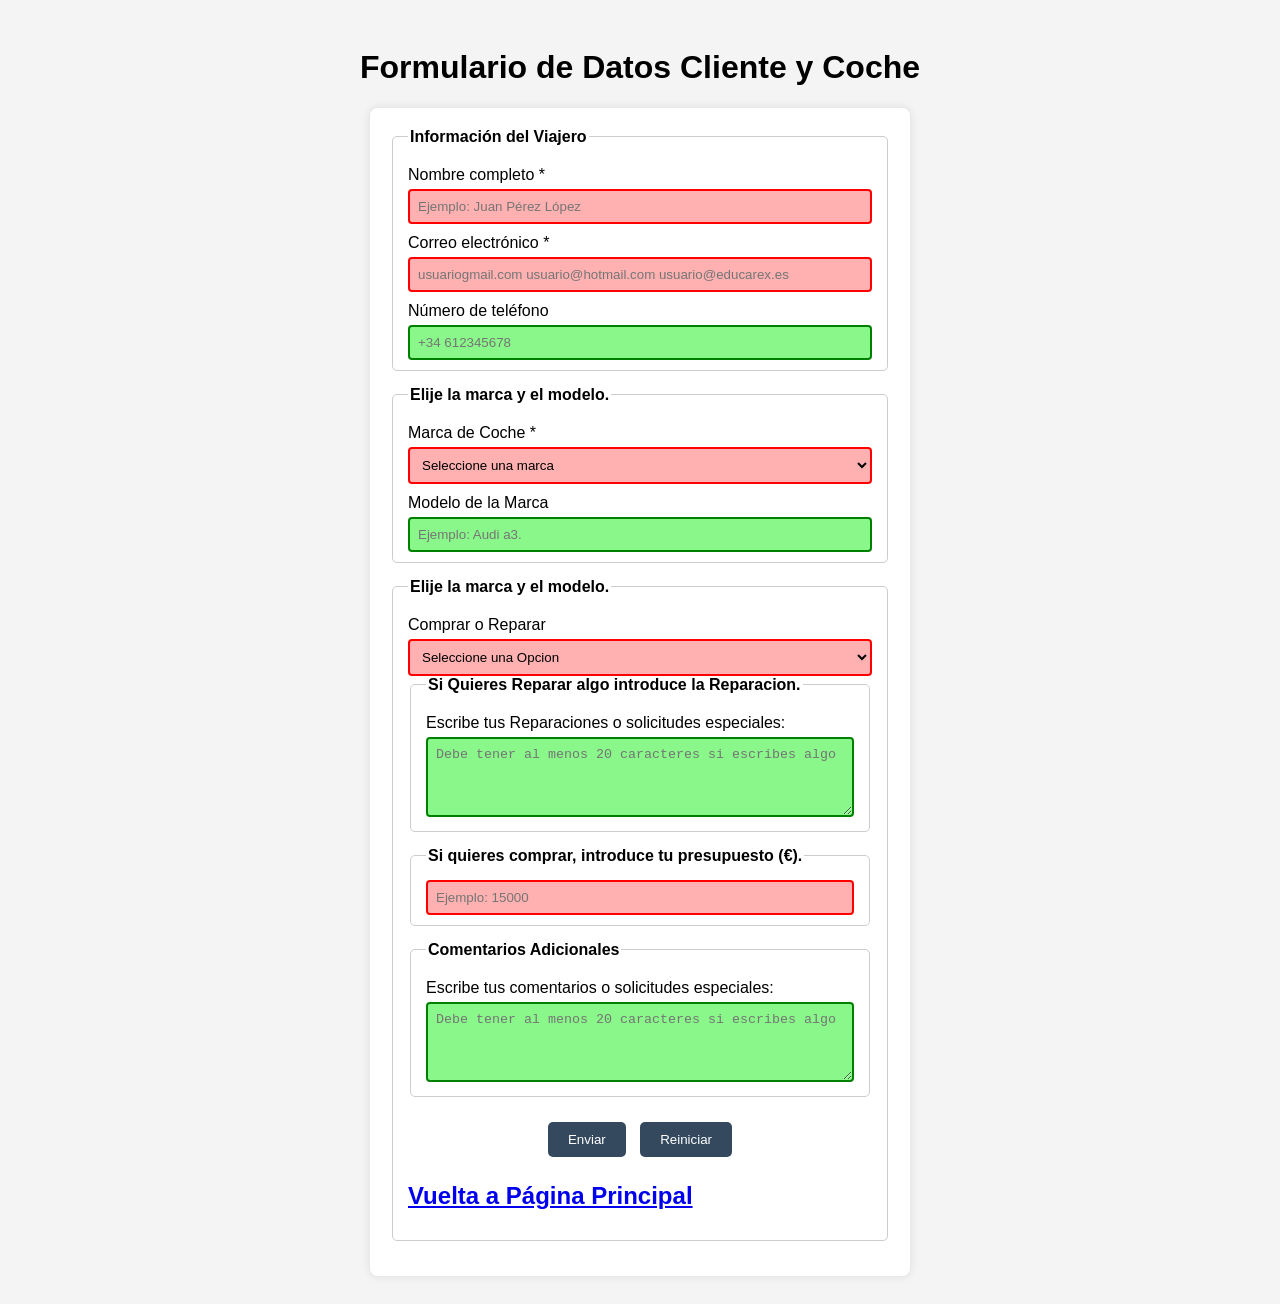
==== formulario.html @ 509d14fa "Proyecto Final 1er Trimestre" ====
<!DOCTYPE html>
<html lang="es">
<head>
  <meta charset="UTF-8">
  <meta name="viewport" content="width=device-width, initial-scale=1.0">
  <title>Formulario de Datos Cliente y Coche</title>
  <link rel="stylesheet" href="retoques.css">
</head>
<body>

  <h1>Formulario de Datos Cliente y Coche</h1>

  <form method="get" >
    <!-- Información del viajero -->
    <fieldset>
      <legend>Información del Viajero</legend>

      <label for="nombre">Nombre completo *</label>
      <input type="text" id="nombre" name="nombre" required
             pattern="[A-ZÁÉÍÓÚÑ][a-záéíóúñ]+(\s[A-ZÁÉÍÓÚÑ][a-záéíóúñ]+)+"
             placeholder="Ejemplo: Juan Pérez López"
             title="Solo letras. Cada palabra debe comenzar con mayúscula.">

      <label for="correo">Correo electrónico *</label>
      <input type="email" id="correo" name="correo" required
             placeholder="usuariogmail.com usuario@hotmail.com usuario@educarex.es"
             title=>

      <label for="telefono">Número de teléfono</label>
      <input type="text" id="telefono" name="telefono"
             pattern="(\+\d{1,3}\s)?\d{9}"
             placeholder="+34 612345678"
             title="Opcional. Debe tener 9 dígitos y puede incluir prefijo (+XX).">
    </fieldset>

    <!-- Destino del viaje -->
    <fieldset>
      <legend>Elije la marca y el modelo.</legend>

      <label for="marca">Marca de Coche *</label>
      <select id="marca" name="marca" required>
        <option value="">Seleccione una marca</option>
        <option value="BMW">BMW</option>
        <option value="Audi">Audi</option>
        <option value="Volkswagen">Volkswagen</option>
        <option value="Toyota">Toyota</option>
        <option value="Alfa Romeo">Alfa Romeo</option>
        <option value="Volvo">Volvo</option>
        <option value="Nissan">Nissan</option>
         <option value="Mercedes">Mercedes</option>
        <option value="Hyundai">Hyundai</option>
        <option value="Kia">Kia</option>
        <option value="Peugeot">Peugeot</option>
         <option value="Renault">Renault</option>
        <option value="Mazda">Mazda</option>
        <option value="Chevrolet">Chevrolet</option>
        <option value="Ferrari">Ferrari</option>
         <option value="Lamborghini">Lamborghini</option>
        <option value="Jaguar">Jaguar</option>
        <option value="Honda">Honda</option>
        <option value="Cupra">Cupra</option>
        <option value="Subaru">Subaru</option>
      </select>

      <label for="Modelo">Modelo de la Marca</label>
      <input type="text" id="modelo" name="modelo" placeholder="Ejemplo: Audi a3.">
    </fieldset>

<fieldset>
      <legend>Elije la marca y el modelo.</legend>

      <label for="marca">Comprar o Reparar</label>
      <select id="marca" name="marca" required>
        <option value="">Seleccione una Opcion</option>
        <option value="BMW">Comprar</option>
        <option value="Audi">Reparar</option>

      </select>
 <fieldset>
      <legend>Si Quieres Reparar algo introduce la Reparacion.</legend>
      <label for="comentarios">Escribe tus Reparaciones o solicitudes especiales:</label>
      <textarea id="comentarios" name="comentarios" rows="4"
                pattern=".{20,}"
                placeholder="Debe tener al menos 20 caracteres si escribes algo"
                title="Si escribes un comentario, debe tener al menos 20 caracteres."></textarea>
    </fieldset>

<fieldset>
      <legend>Si quieres comprar, introduce tu presupuesto (€).</legend>
      <input type="number" id="presupuesto" name="presupuesto"
             required min="0"
             placeholder="Ejemplo: 15000">


</fieldset>
    <!-- Comentarios -->
    <fieldset>
      <legend>Comentarios Adicionales</legend>
      <label for="comentarios">Escribe tus comentarios o solicitudes especiales:</label>
      <textarea id="comentarios" name="comentarios" rows="4"
                pattern=".{20,}"
                placeholder="Debe tener al menos 20 caracteres si escribes algo"
                title="Si escribes un comentario, debe tener al menos 20 caracteres."></textarea>
    </fieldset>

    <!-- Botones -->
    <div class="botones-formulario">
      <button type="submit">Enviar</button>
      <button type="reset">Reiniciar</button>
    </div>

  </form>

  <p><a href="PagPrincipal.html"><h2>Vuelta a Página Principal</h2></a></p>


</body>
</html>
---- retoques.css ----
body {
  font-family: Arial, sans-serif;
  background-color: #f4f4f4;
  padding: 20px;
}

h1 {
  text-align: center;
}

form {
  max-width: 500px;
  margin: 0 auto;
  background-color: #fff;
  padding: 20px;
  border-radius: 8px;
  box-shadow: 0 0 10px rgba(0,0,0,0.1);
}

fieldset {
  border: 1px solid #ccc;
  padding: 10px 15px;
  margin-bottom: 15px;
  border-radius: 5px;
}

legend {
  font-weight: bold;
}

label {
  display: block;
  margin-top: 10px;
}

input, select, textarea {
  width: 100%;
  padding: 8px;
  margin-top: 5px;
  border: 2px solid #ccc;
  border-radius: 4px;
  box-sizing: border-box;
}


input:invalid,
select:invalid,
textarea:invalid {
  border: 2px solid red;
  background-color: rgb(255, 176, 176);
}

input:valid,
select:valid,
textarea:valid {
  border: 2px solid green;
  background-color: rgb(137, 247, 137);
}

input:focus:invalid,
select:focus:invalid,
textarea:focus:invalid {
  border: 2px solid red;
  background-color: rgb(255, 176, 176);
}

input:focus:valid,
select:focus:valid,
textarea:focus:valid {
  border: 2px solid green;
  background-color: rgb(137, 247, 137);
}

input[type="radio"],
input[type="checkbox"] {
  margin-right: 5px;
}

.botones-formulario {
  text-align: center;
  margin-top: 20px;
}

button {
  padding: 10px 20px;
  margin: 5px;
  border: none;
  background-color: #34495e;
  color: white;
  border-radius: 5px;
  cursor: pointer;
}

button:hover {
  background-color: #2c3e50;
}

/*LOGO*/

.logo {
  height: 200px;
  width: 600px;
  display: block;
  margin: 20px auto;
}


/* TABLA servicios frecuentes */


.Tabla-servicios {
    width: 90%;
    max-width: 700px;
    min-width: 600px;
    margin: auto;
    border-collapse: collapse;
}

/* Borde de tabla y celdas */
.Tabla-servicios,
.Tabla-servicios td,
.Tabla-servicios th {
    border: 1px solid black;
}

/* Tamaño de columnas */
.Tabla-servicios td {
    width: 120px;
    padding: 8px;
}

/* Encabezado */
.Tabla-servicios th {
    background-color: #e0e0e0;
    padding: 10px;
}

tr:nth-child(even){
    background-color: #85c1e9;
}

tr:nth-child(odd){
    background-color: #deedf8;
}

/* TABLA marcas POPULARES */
.Tabla-marcas th {
    background-color: #e0e0e0;
    padding: 10px;
}

tr:nth-child(even){
    background-color: #85c1e9;
}

tr:nth-child(odd){
    background-color: #deedf8;
}



.Tabla-marcas {
    width: 90%;
    max-width: 700px;
    min-width: 600px;
    margin: auto;
    border-collapse: collapse;
}

/* Borde de tabla y celdas */
.Tabla-marcas,
.Tabla-marcas td,
.Tabla-marcas th {
    border: 1px solid black;
}

/* Tamaño de columnas */
.Tabla-marcas td {
    width: 120px;
    padding: 8px;
}



/* Encabezado */
.Tabla_deportivos th {
    background-color: #e0e0e0;
    padding: 10px;
}
.Tabla_deportivos {
    width: 90%;
    max-width: 700px;
    min-width: 600px;
    margin: auto;
    border-collapse: collapse;
}

/* Borde de tabla y celdas */
.Tabla_deportivos,
.Tabla_deportivos td,
.Tabla_deportivos th {
    border: 1px solid black;
}

/* Tamaño de columnas */
.Tabla_deportivos td {
    width: 120px;
    padding: 8px;
}







/* Encabezado */
.Tabla_Familiar th {
    background-color: #e0e0e0;
    padding: 10px;
}
.Tabla_Familiar {
    width: 90%;
    max-width: 700px;
    min-width: 600px;
    margin: auto;
    border-collapse: collapse;
}

/* Borde de tabla y celdas */
.Tabla_Familiar,
.Tabla_Familiar td,
.Tabla_Familiar th {
    border: 1px solid black;
}

/* Tamaño de columnas */
.Tabla_Familiar td {
    width: 120px;
    padding: 8px;
}





/* Encabezado */
.Tabla_SUV th {
    background-color: #e0e0e0;
    padding: 10px;
}
.Tabla_SUV {
    width: 90%;
    max-width: 700px;
    min-width: 600px;
    margin: auto;
    border-collapse: collapse;
}

/* Borde de tabla y celdas */
.Tabla_SUV,
.Tabla_SUV td,
.Tabla_SUV th {
    border: 1px solid black;
}

/* Tamaño de columnas */
.Tabla_SUV td {
    width: 120px;
    padding: 8px;
}
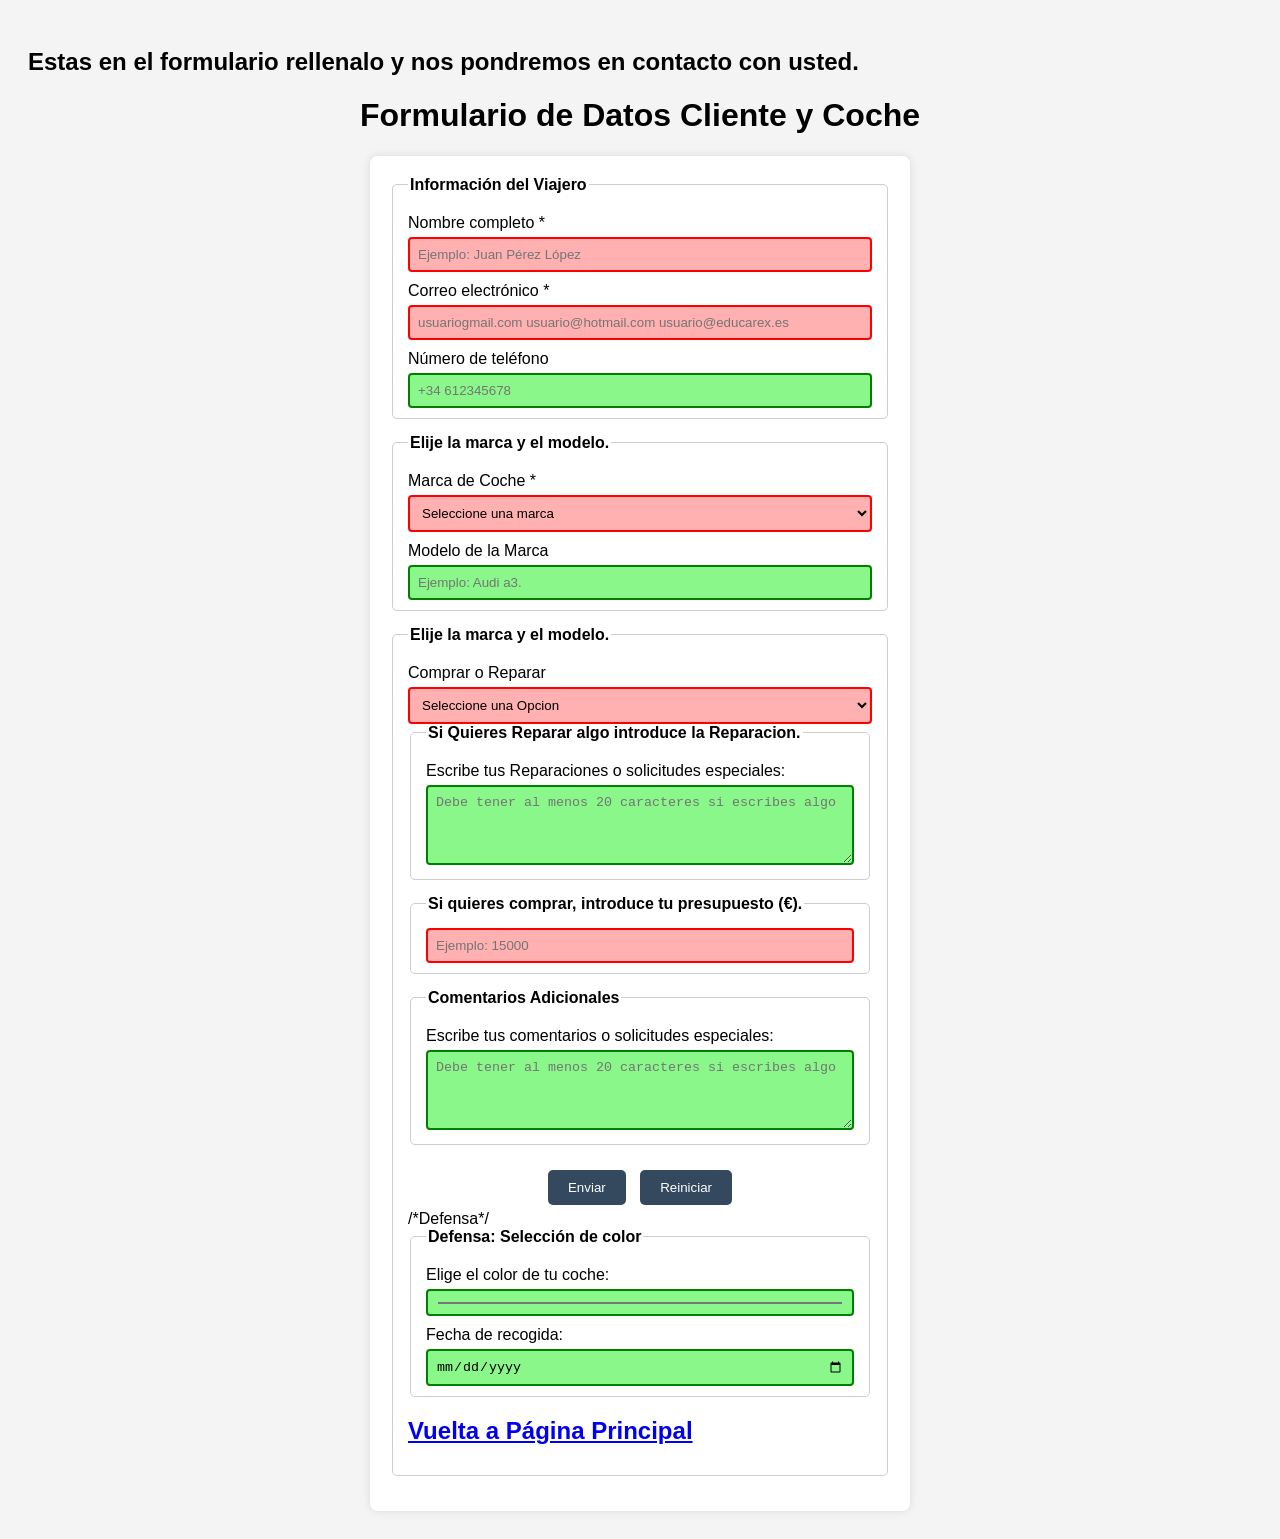
==== commit 4af25337: "Defensa Recuperación" ====
--- a/formulario.html
+++ b/formulario.html
@@ -5,6 +5,7 @@
   <meta name="viewport" content="width=device-width, initial-scale=1.0">
   <title>Formulario de Datos Cliente y Coche</title>
   <link rel="stylesheet" href="retoques.css">
+  <h2>Estas en el formulario rellenalo y nos pondremos en contacto con usted.</h2>
 </head>
 <body>
 
@@ -109,9 +110,22 @@
       <button type="reset">Reiniciar</button>
     </div>
 
+/*Defensa*/
+
+
+<fieldset>
+  <legend>Defensa: Selección de color</legend>
+  <label for="color">Elige el color de tu coche:</label>
+  <input type="color" id="color" name="color_coche" value="#ff0000">
+
+  <label for="fecha">Fecha de recogida:</label>
+  <input type="date" id="fecha" name="fecha_entrega">
+</fieldset>
+
   </form>
 
-  <p><a href="PagPrincipal.html"><h2>Vuelta a Página Principal</h2></a></p>
+  <p><a href="index.html"><h2>Vuelta a Página Principal</h2></a></p>
+
 
 
 </body>
--- a/retoques.css
+++ b/retoques.css
@@ -268,4 +268,18 @@
 .Tabla_SUV td {
     width: 120px;
     padding: 8px;
-}+}
+
+
+
+/*Defensa coche favorito +imagen */
+.coche-favorito {
+    background-color: rgba(255, 215, 0, 0.1) !important; /* Un fondo amarillento suave */
+    border: 3px solid #ffd700 !important; /* Borde color oro */
+}
+
+.coche-favorito td {
+    color: #b8860b;
+    font-weight: bold;
+}
+/*fin de la defensa coche favorito*/
